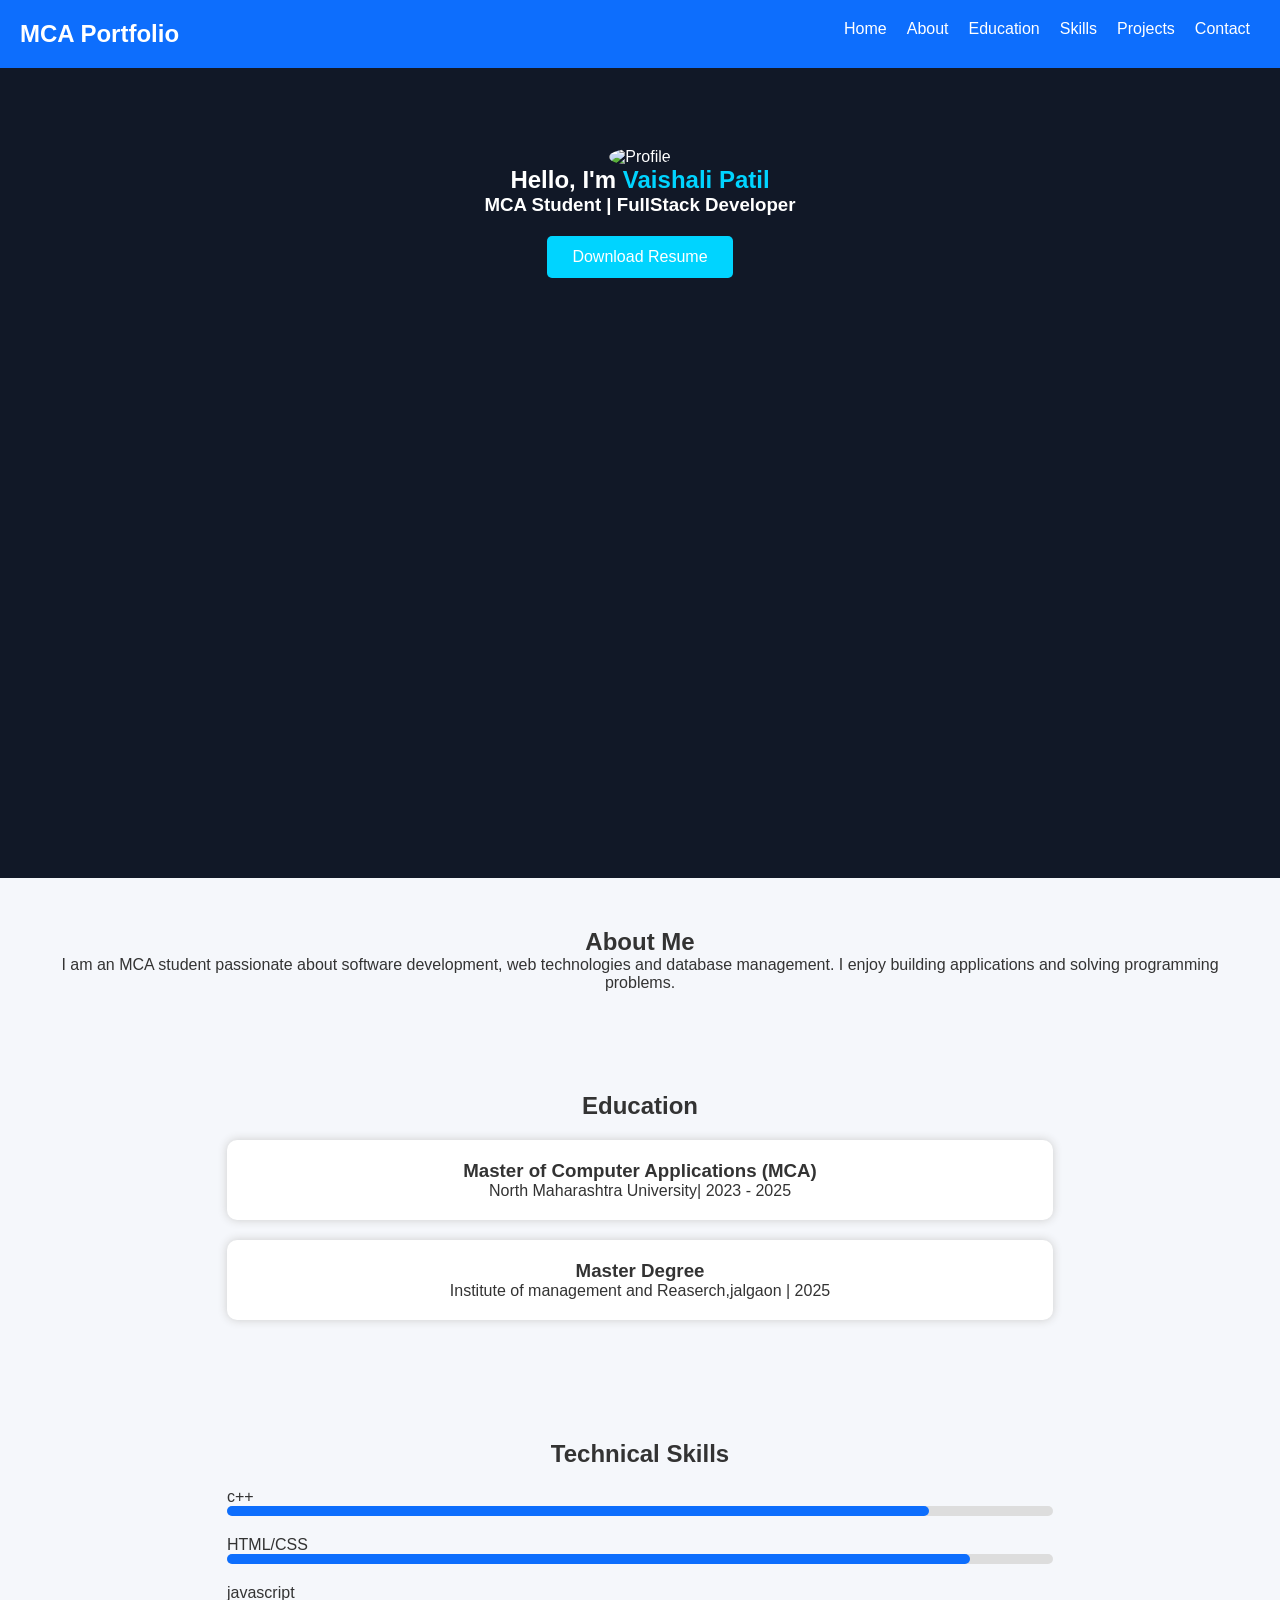
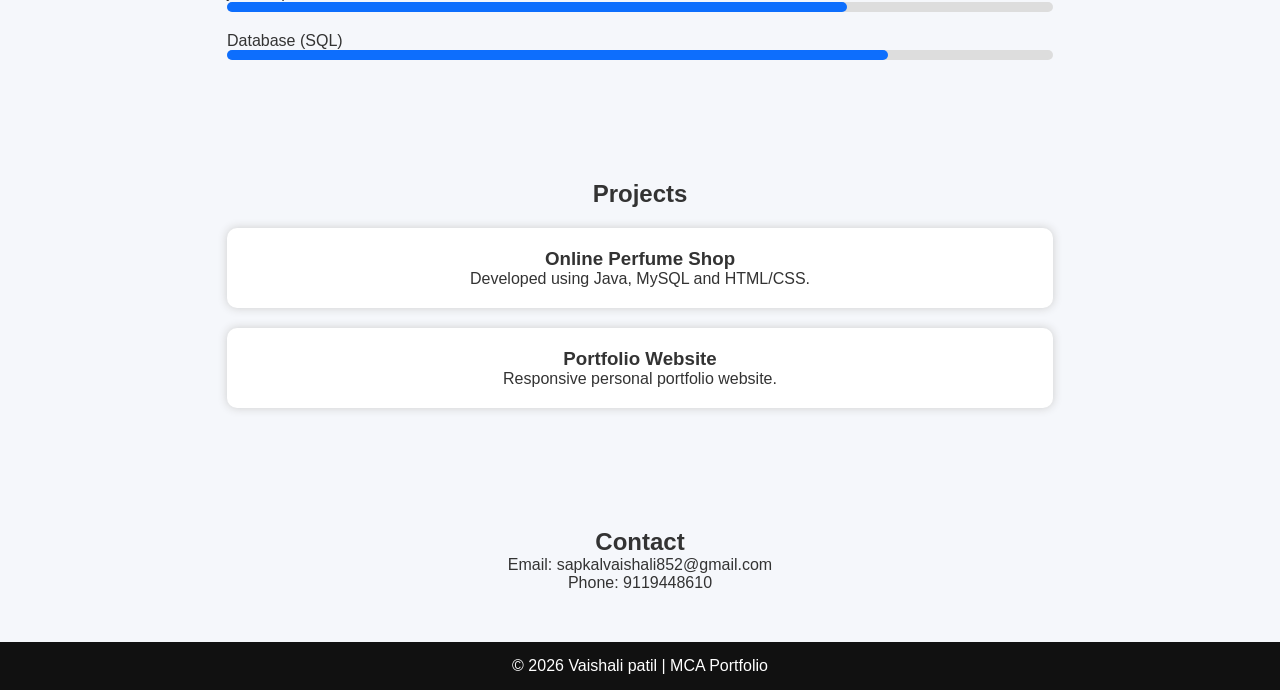
==== index.html @ 5dbec3a5 "Rename first.html to index.html" ====
<!DOCTYPE html>
<html lang="en">
<head>
    <meta charset="UTF-8">
    <meta name="viewport" content="width=device-width, initial-scale=1.0">
    <title>MCA Portfolio</title>
    <link rel="stylesheet" href="style.css">
</head>

<body>

<header>
    <nav>
        <h2>MCA Portfolio</h2>
        <ul>
            <li><a href="#home">Home</a></li>
            <li><a href="#about">About</a></li>
            <li><a href="#education">Education</a></li>
            <li><a href="#skills">Skills</a></li>
            <li><a href="#projects">Projects</a></li>
            <li><a href="#contact">Contact</a></li>
        </ul>
    </nav>
</header>


<section id="home" class="hero">
    <img src="c:\Users\DELL-PC\Pictures\vaishu.jpg" alt="Profile">
    <h1>Hello, I'm <span>Vaishali Patil</span></h1>
    <h3>MCA Student | FullStack Developer</h3>
    <a href="Vaishali patil_CV_Resume.pdf" class="btn">Download Resume</a>
</section>


<section id="about">
    <h2>About Me</h2>
    <p>
        I am an MCA student passionate about software development,
        web technologies and database management.
        I enjoy building applications and solving programming problems.
    </p>
</section>


<section id="education">
    <h2>Education</h2>
    <div class="box">
        <h3>Master of Computer Applications (MCA)</h3>
        <p>North Maharashtra University| 2023 - 2025</p>
    </div>

    <div class="box">
        <h3>Master Degree</h3>
        <p>Institute of management and Reaserch,jalgaon | 2025</p>
    </div>
</section>


<section id="skills">
    <h2>Technical Skills</h2>

    <div class="skill">
        <p>c++</p>
        <div class="bar"><span style="width:85%"></span></div>
    </div>

    <div class="skill">
        <p>HTML/CSS</p>
        <div class="bar"><span style="width:90%"></span></div>
    </div>

    <div class="skill">
        <p>javascript</p>
        <div class="bar"><span style="width:75%"></span></div>
    </div>

    <div class="skill">
        <p>Database (SQL)</p>
        <div class="bar"><span style="width:80%"></span></div>
    </div>

</section>


<section id="projects">
    <h2>Projects</h2>

    <div class="project">
        <h3>Online Perfume Shop</h3>
        <p>
            Developed using Java, MySQL and HTML/CSS.
        </p>
    </div>

    <div class="project">
        <h3>Portfolio Website</h3>
        <p>
            Responsive personal portfolio website.
        </p>
    </div>

</section>


<section id="contact">
    <h2>Contact</h2>
    <p>Email: sapkalvaishali852@gmail.com</p>
    <p>Phone: 9119448610</p>
</section>


<footer>
    <p>© 2026 Vaishali patil | MCA Portfolio</p>
</footer>

<script src="script.js"></script>

</body>
</html>
---- style.css ----
*{
    margin:0;
    padding:0;
    box-sizing:border-box;
    font-family:Poppins,Arial;
}

body{
    background:#f5f7fb;
    color:#333;
}

header{
    background:#0d6efd;
    padding:20px;
    color:white;
}

nav{
    display:flex;
    justify-content:space-between;
}

nav ul{
    display:flex;
    list-style:none;
}

nav ul li{
    margin:0 10px;
}

nav a{
    color:white;
    text-decoration:none;
}


.hero{
    height:90vh;
    text-align:center;
    padding-top:80px;
    background:#111827;
    color:white;
}

.hero img{
    width:150px;
    height:150px;
    border-radius:50%;
}

.hero span{
    color:#00d4ff;
}

.btn{
    display:inline-block;
    margin-top:20px;
    padding:12px 25px;
    background:#00d4ff;
    color:white;
    text-decoration:none;
    border-radius:5px;
}


section{
    padding:50px;
    text-align:center;
}


.box,.project{
    background:white;
    padding:20px;
    margin:20px auto;
    width:70%;
    border-radius:10px;
    box-shadow:0 0 10px #ccc;
}


.skill{
    width:70%;
    margin:20px auto;
    text-align:left;
}

.bar{
    background:#ddd;
    height:10px;
    border-radius:10px;
}

.bar span{
    display:block;
    height:100%;
    background:#0d6efd;
    border-radius:10px;
}


footer{
    background:#111;
    color:white;
    text-align:center;
    padding:15px;
}
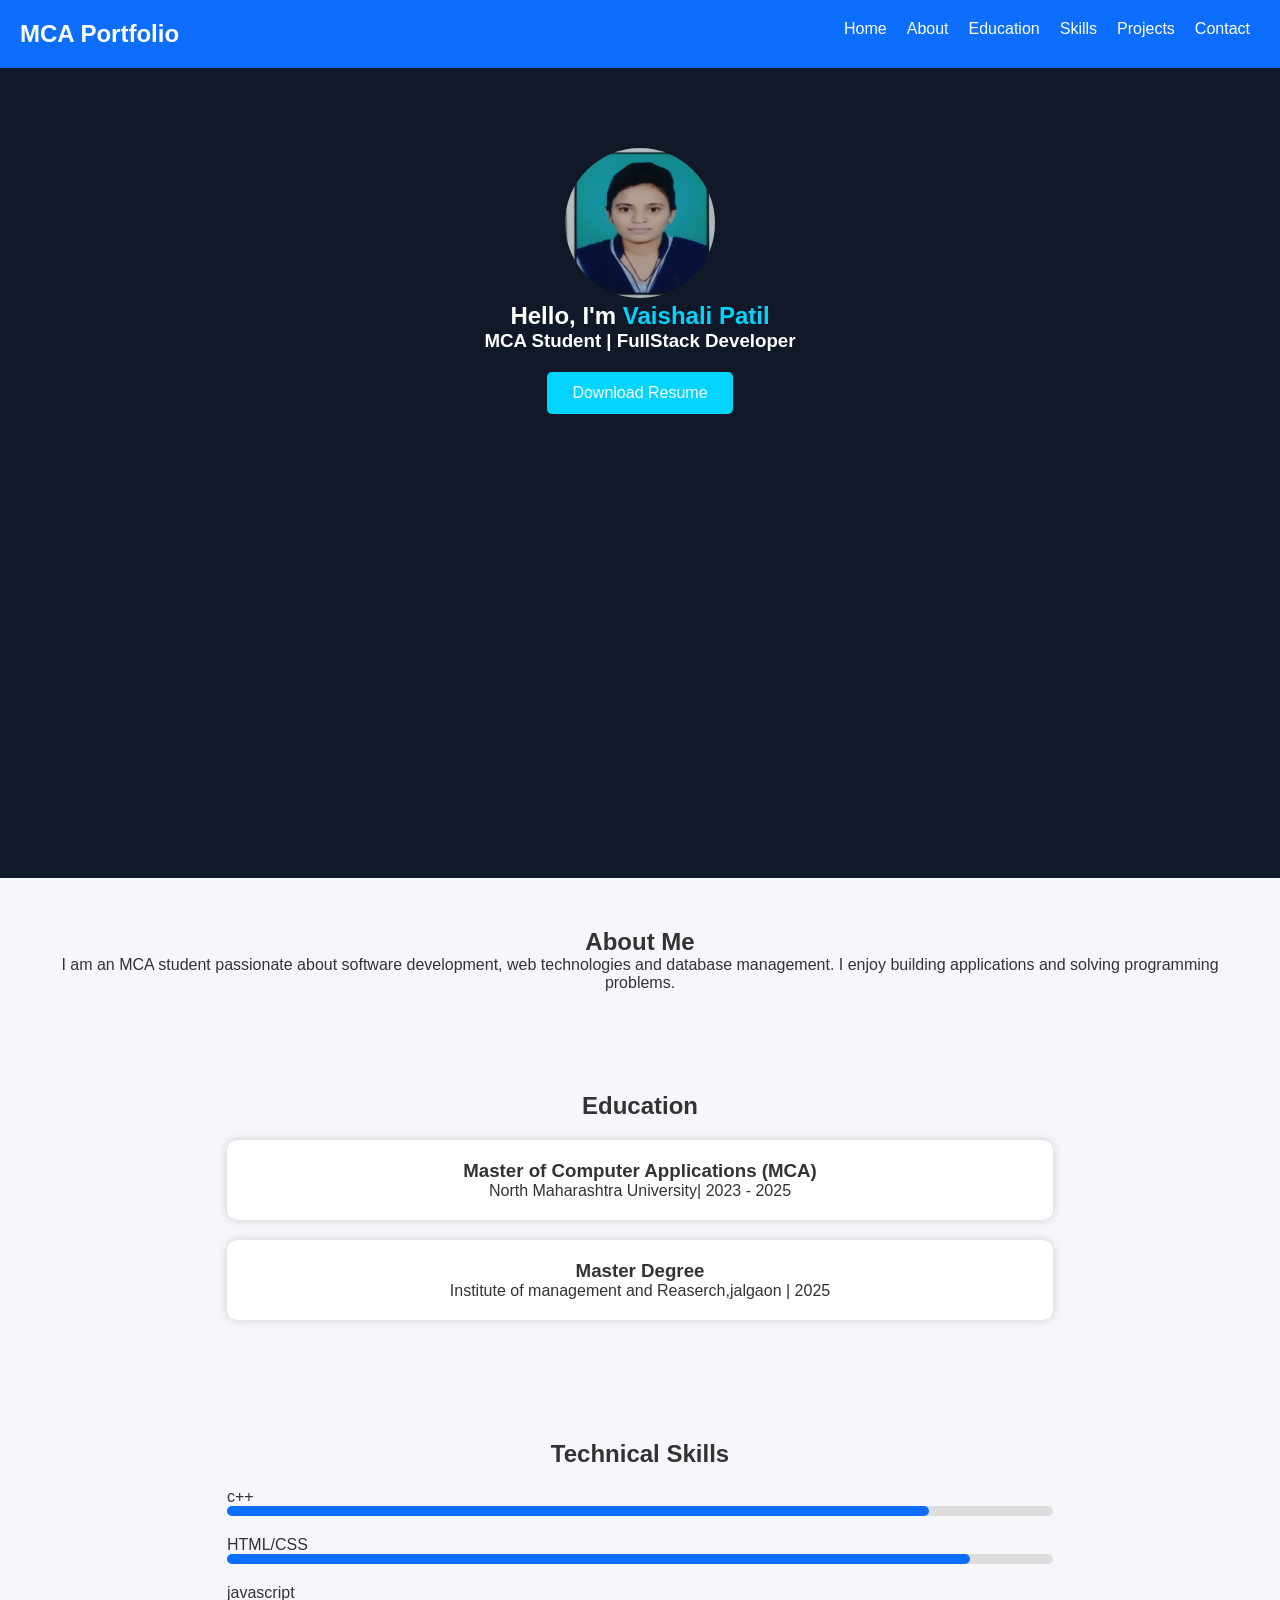
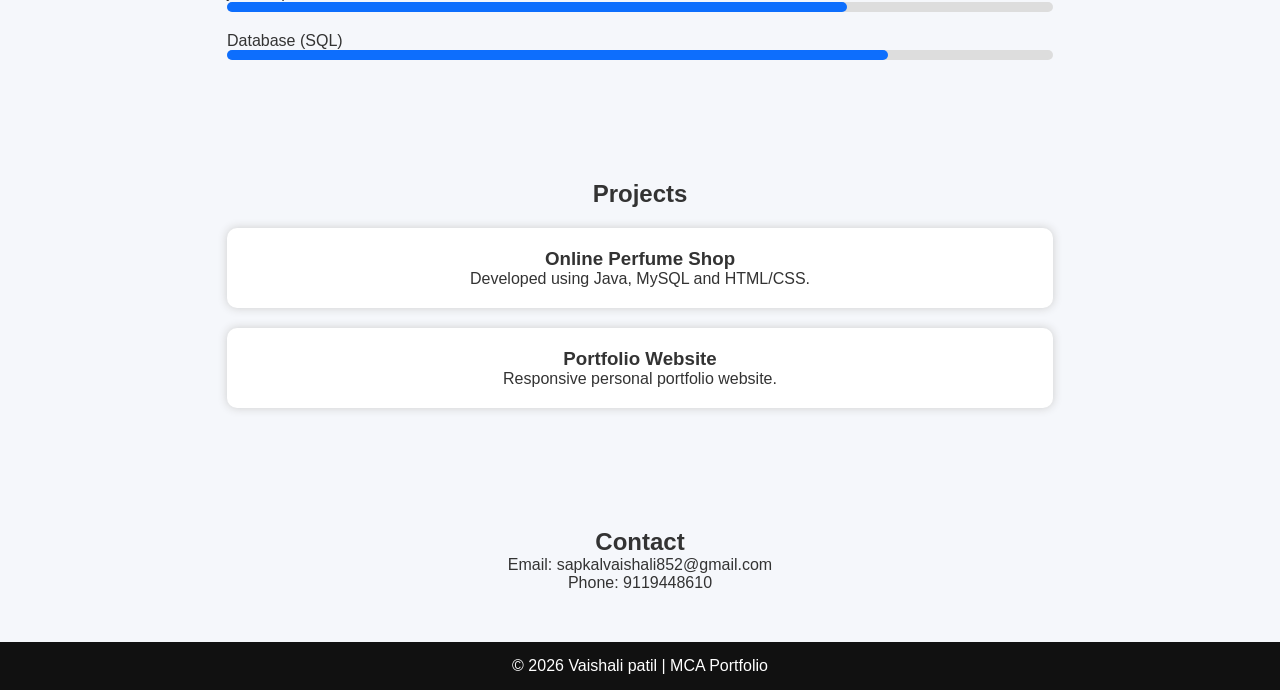
==== commit e90199c1: "Update index.html" ====
--- a/index.html
+++ b/index.html
@@ -25,7 +25,7 @@
 
 
 <section id="home" class="hero">
-    <img src="c:\Users\DELL-PC\Pictures\vaishu.jpg" alt="Profile">
+    <img src="vaishu.jpg" alt="Profile">
     <h1>Hello, I'm <span>Vaishali Patil</span></h1>
     <h3>MCA Student | FullStack Developer</h3>
     <a href="Vaishali patil_CV_Resume.pdf" class="btn">Download Resume</a>
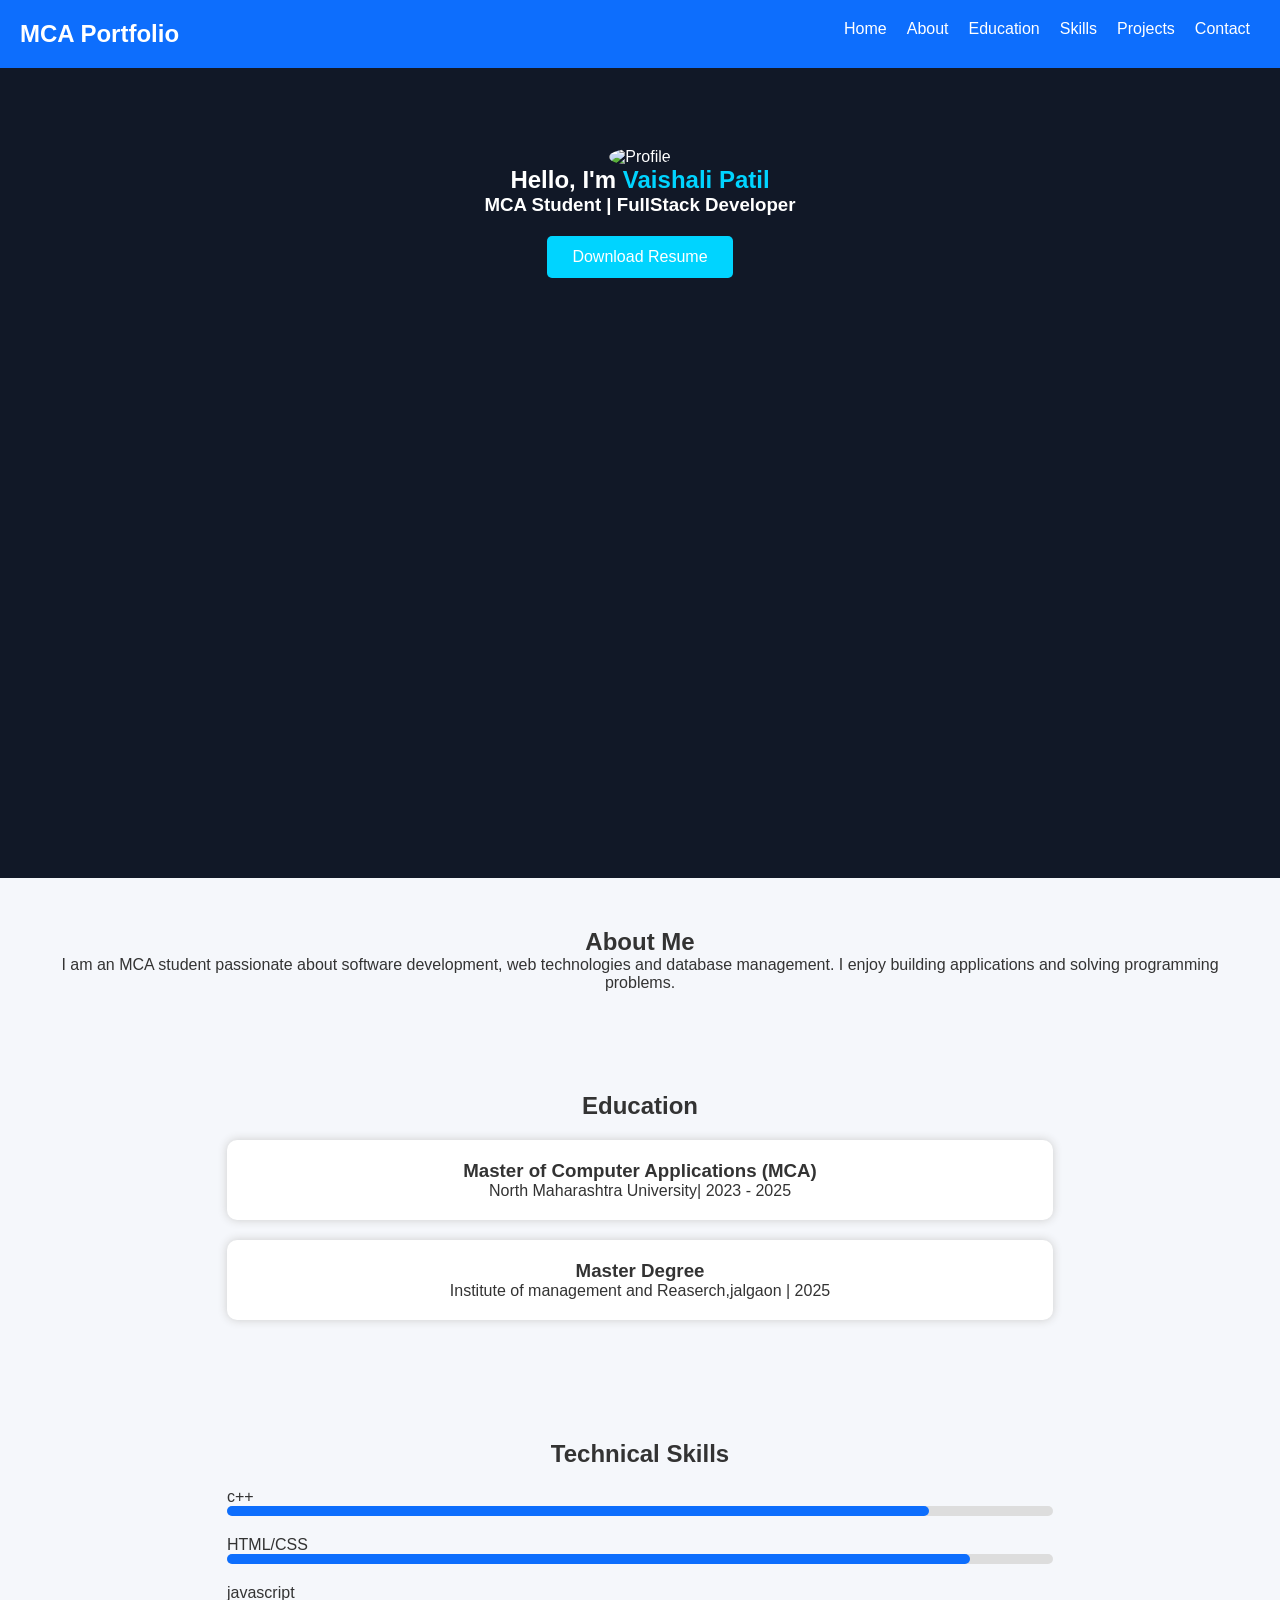
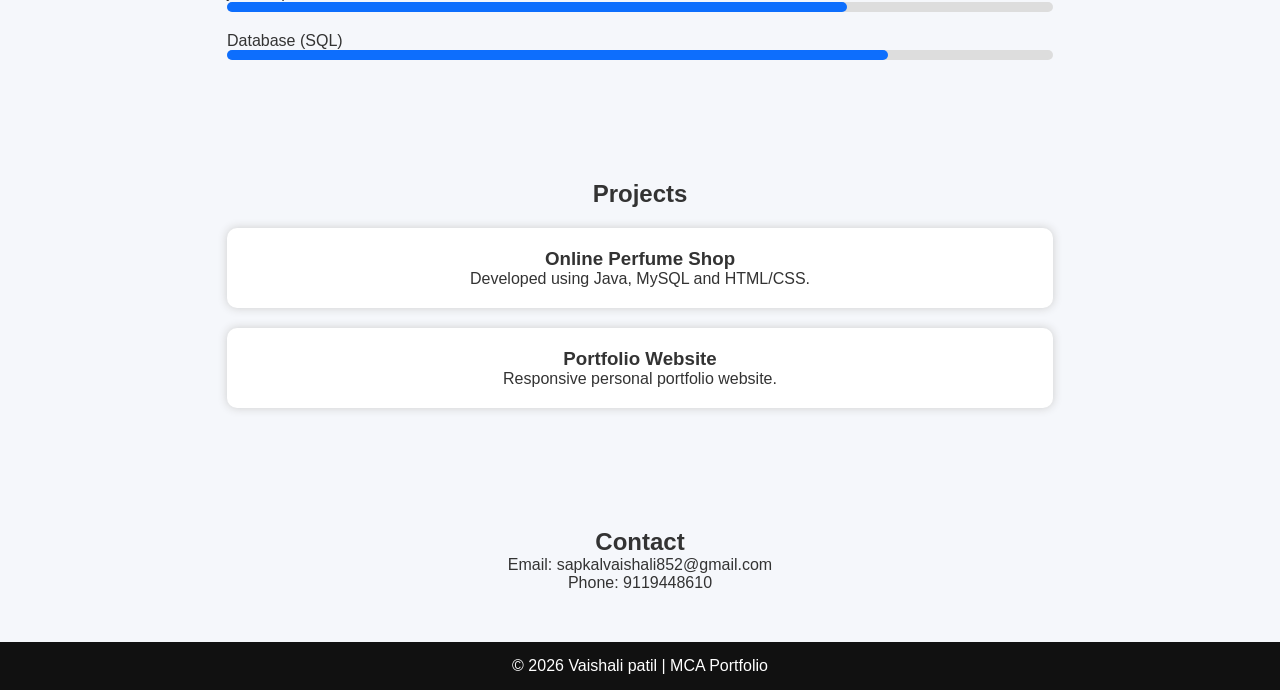
==== commit ac1a0897: "Update index.html" ====
--- a/index.html
+++ b/index.html
@@ -25,7 +25,7 @@
 
 
 <section id="home" class="hero">
-    <img src="vaishu.jpg" alt="Profile">
+    <img src="profile.jpg/vaishu.jpg" alt="Profile">
     <h1>Hello, I'm <span>Vaishali Patil</span></h1>
     <h3>MCA Student | FullStack Developer</h3>
     <a href="Vaishali patil_CV_Resume.pdf" class="btn">Download Resume</a>
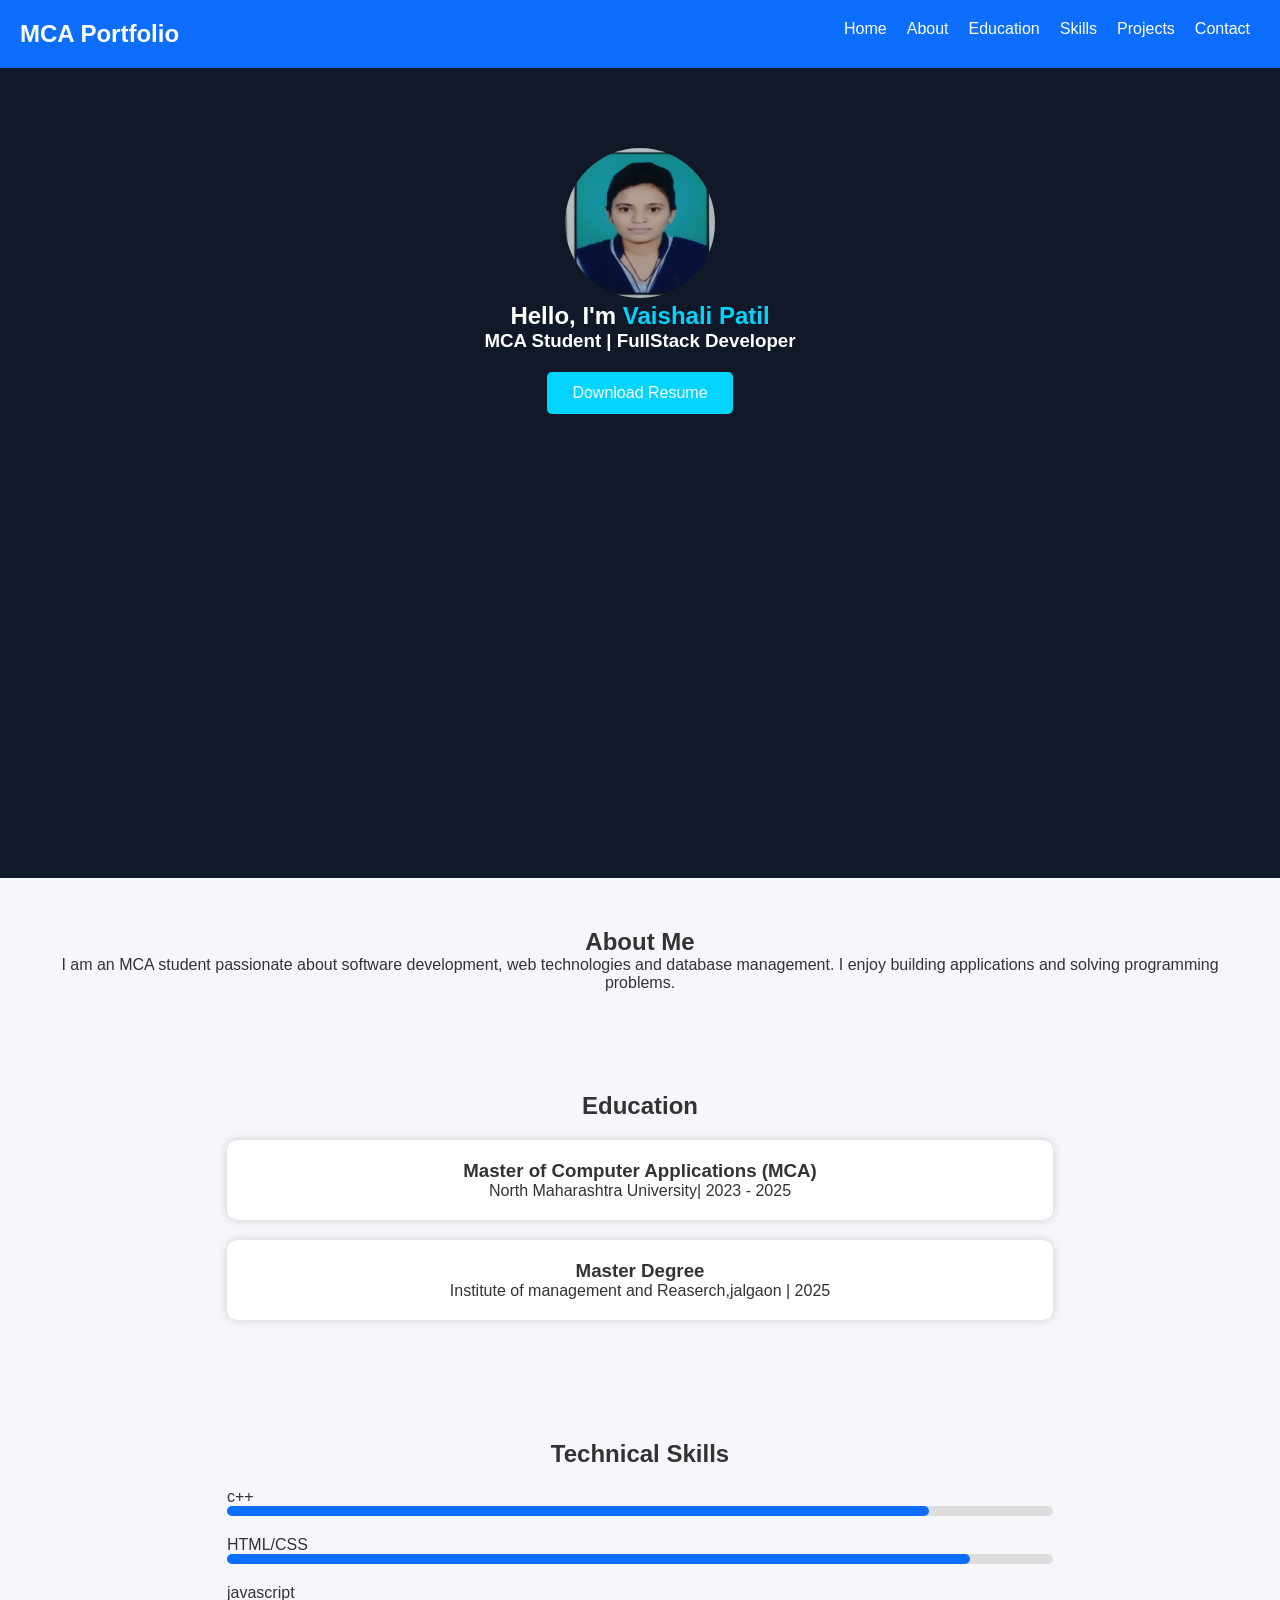
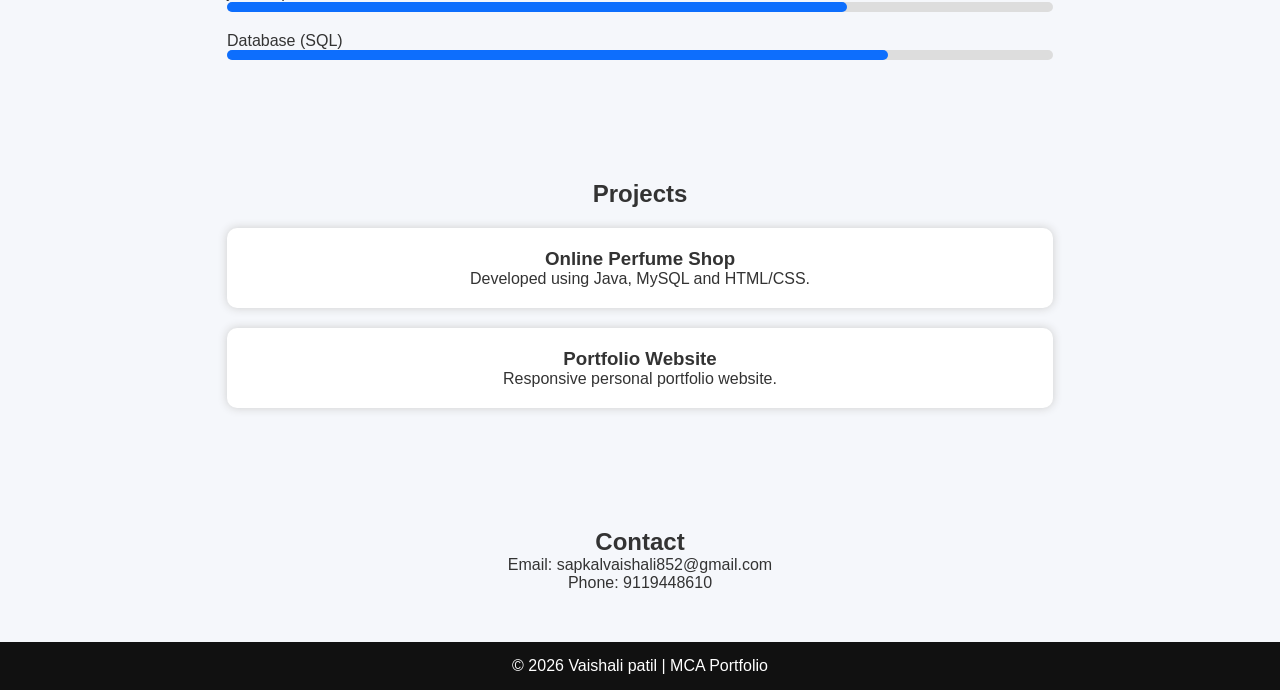
==== commit 0dab186d: "Update index.html" ====
--- a/index.html
+++ b/index.html
@@ -25,7 +25,7 @@
 
 
 <section id="home" class="hero">
-    <img src="profile.jpg/vaishu.jpg" alt="Profile">
+    <img src="vaishu.jpg" alt="Profile">
     <h1>Hello, I'm <span>Vaishali Patil</span></h1>
     <h3>MCA Student | FullStack Developer</h3>
     <a href="Vaishali patil_CV_Resume.pdf" class="btn">Download Resume</a>
